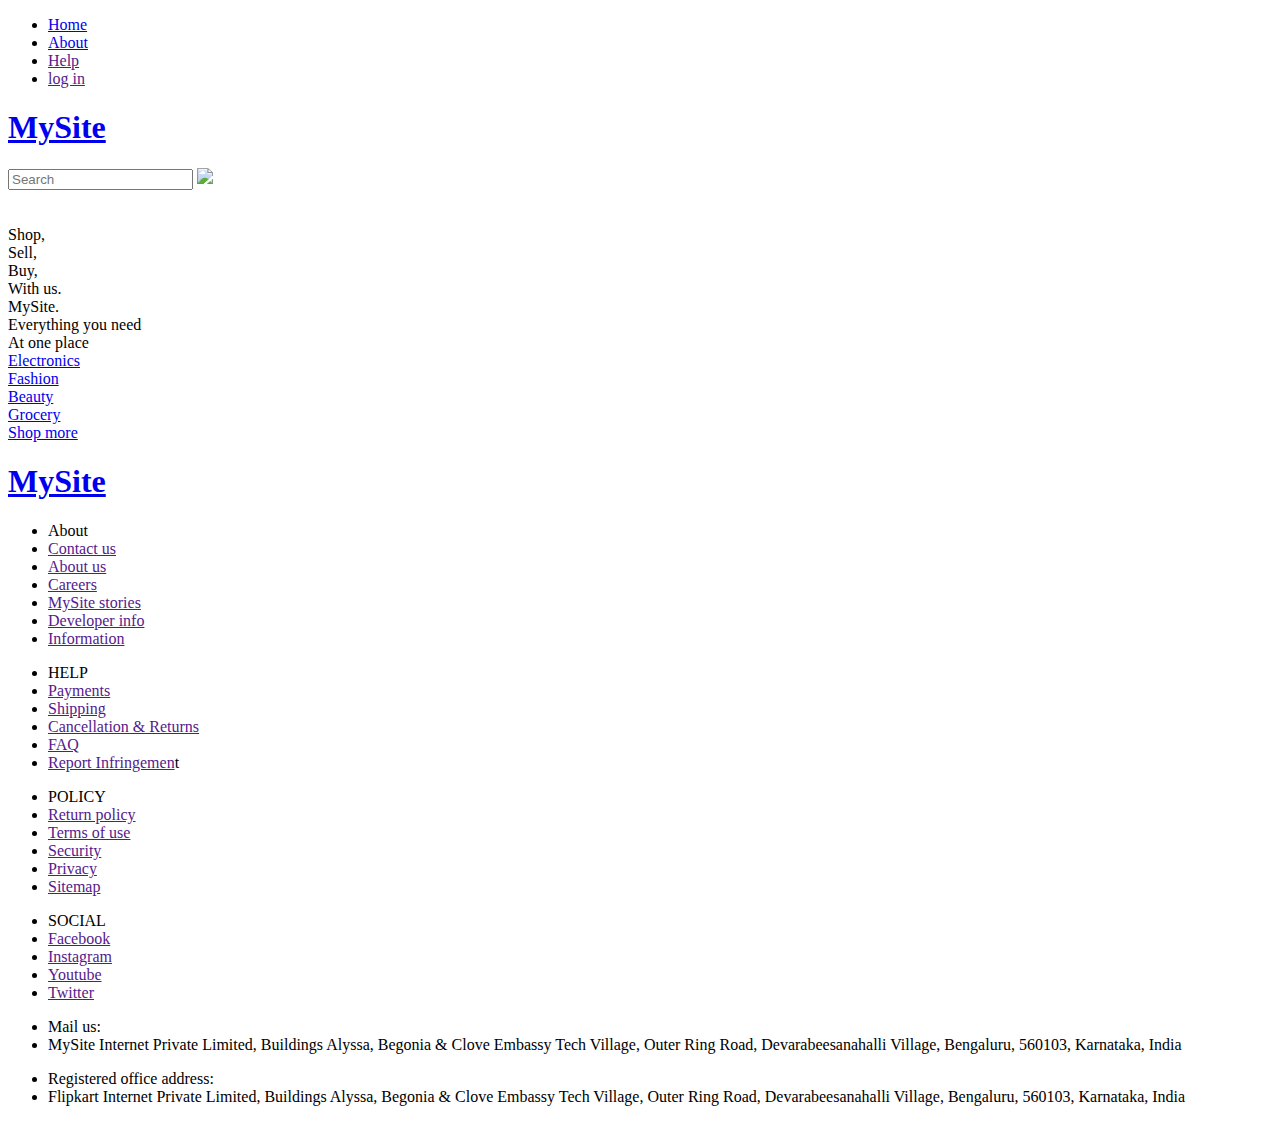
==== index.html @ 5b5e39c2 "Update index.html" ====
<!DOCTYPE html>
<html lang="en">

<head>
    <meta charset="UTF-8">
    <meta http-equiv="X-UA-Compatible" content="IE=edge">
    <meta name="viewport" content="width=device-width, initial-scale=1.0">
    <title>About us</title>
    <script src="scroll.js"></script>
    <script defer src="https://use.fontawesome.com/releases/v5.0.6/js/all.js"></script>
    <link rel="stylesheet" href="about-us.css">
    <link rel="stylesheet" href="navigation-bar.css">
    <link rel="stylesheet" href="fooder.css">
</head>

<body>
    <div class="navbar">
        <div class="buttons">
            <ul>
                <li><a href="home.html">Home</a></li>
                <li><a href="index.html">About</a></li>
                <li><a href="">Help</a></li>
                <li><a href="">log in</a></li>
            </ul>
        </div>

        <div class="title">
            <h1><a href="home.html">MySite</a></h1>
        </div>

        <div class="searchbox">
            <div class="search-col">
                <div class="search">
                    <input type="text" name="" class="search1" placeholder="Search">
                    <a href="#" class="search-btn">
                        <img src="https://img.icons8.com/material-outlined/24/000000/search--v1.png">
                    </a>
                </div>
            </div>
            <div id="profile">
                <a href="">
                    <img src="images//user.png" alt="">
                </a>
            </div>
            <div id="cart">
                <img src="images//shopping-cart.png" alt="">
            </div>
        </div>

    </div>
    <div id="boxone">
        <div id="boxtwo">
            <div id="innerbox">
                <div id="span1" class="spaned">Shop,&nbsp;</div>
                <div id="span2" class="spaned">Sell,&nbsp;</div>
                <div id="span3" class="spaned">Buy,&nbsp;</div>
                <div id="span4" class="spaned">With us.</div>
                <div id="span5" class="spaned">MySite.</div>
            </div>
        </div>
    </div>
    <div class="container">
        <div id="every">
            <div class="cards">
                <div id="border">
                    <div>Everything you need</div>
                    <div>At one place</div>
                </div>
            </div>
        </div>
        <div class="cards">
            <div class="elect">
                <a href="test.html" class="rest" target="_blank">Electronics</a>
                <!-- <div class="rest">Electronics</div> -->
            </div>
        </div>
        <div id="fashion">
            <div class="cards">
                <div class="elect2">
                    <a href="test.html" class="rest2" target="_blank">Fashion</a>
                    <!-- <div class="rest">Fashion</div> -->
                </div>
            </div>
        </div>
        <div id="beauty">
            <div class="cards">
                <div class="elect">
                    <a href="test.html" class="rest" target="_blank">Beauty</a>
                    <!-- <div class="rest">Beauty</div> -->
                </div>
            </div>
        </div>
        <div id="grocery">
            <div class="cards">
                <div class="elect2">
                    <a href="test.html" class="rest2" target="_blank">Grocery</a>
                    <!-- <div class="rest">Grocery</div> -->
                </div>
            </div>
        </div>
        <div id="shop">
            <div class="cards">
                <div class="elect">
                    <a href="test.html" class="rest" id="shop2" target="_blank">Shop more</a>
                    <!-- <div class="rest">Grocery</div> -->
                </div>
            </div>
        </div>
    </div>
    <div class="finalbox">
        <div class="titlebox">
            <h1><a href="home.html">MySite</a></h1>
        </div>
        <div class="lists">
            <ul>
                <li id="firstitem">About</li>
                <li><a href="">Contact us</a></li>
                <li><a href="">About us</a></li>
                <li><a href="">Careers</a></li>
                <li><a href="">MySite stories</a></li>
                <li><a href="">Developer info</a></li>
                <li><a href="">Information</a></li>
            </ul>
            <ul>
                <li id="firstitem">HELP</li>
                <li><a href="">Payments</a></li>
                <li><a href="">Shipping</a></li>
                <li><a href="">Cancellation & Returns</a></li>
                <li><a href="">FAQ</a></li>
                <li><a href="">Report Infringemen</a>t</li>
            </ul>
            <ul>
                <li id="firstitem">POLICY</li>
                <li><a href="">Return policy</a></li>
                <li><a href="">Terms of use</a></li>
                <li><a href="">Security</a></li>
                <li><a href="">Privacy</a></li>
                <li><a href="">Sitemap</a></li>
            </ul>
            <ul>
                <li id="firstitem">SOCIAL</li>
                <li><a href="">Facebook</a></li>
                <li><a href="">Instagram</a></li>
                <li><a href="">Youtube</a></li>
                <li><a href="">Twitter</a></li>
            </ul>
        </div>
        <div class="address">
            <ul>
                <li id="firstitem">Mail us:</li>
                <li>MySite Internet Private Limited,

                    Buildings Alyssa, Begonia &

                    Clove Embassy Tech Village,

                    Outer Ring Road, Devarabeesanahalli Village,

                    Bengaluru, 560103,

                    Karnataka, India</li>
            </ul>
            <ul>
                <li id="firstitem">Registered office address:</li>
                <li>Flipkart Internet Private Limited,

                    Buildings Alyssa, Begonia &

                    Clove Embassy Tech Village,

                    Outer Ring Road, Devarabeesanahalli Village,

                    Bengaluru, 560103,

                    Karnataka, India</li>
            </ul>
        </div>
    </div>
</body>

</html>
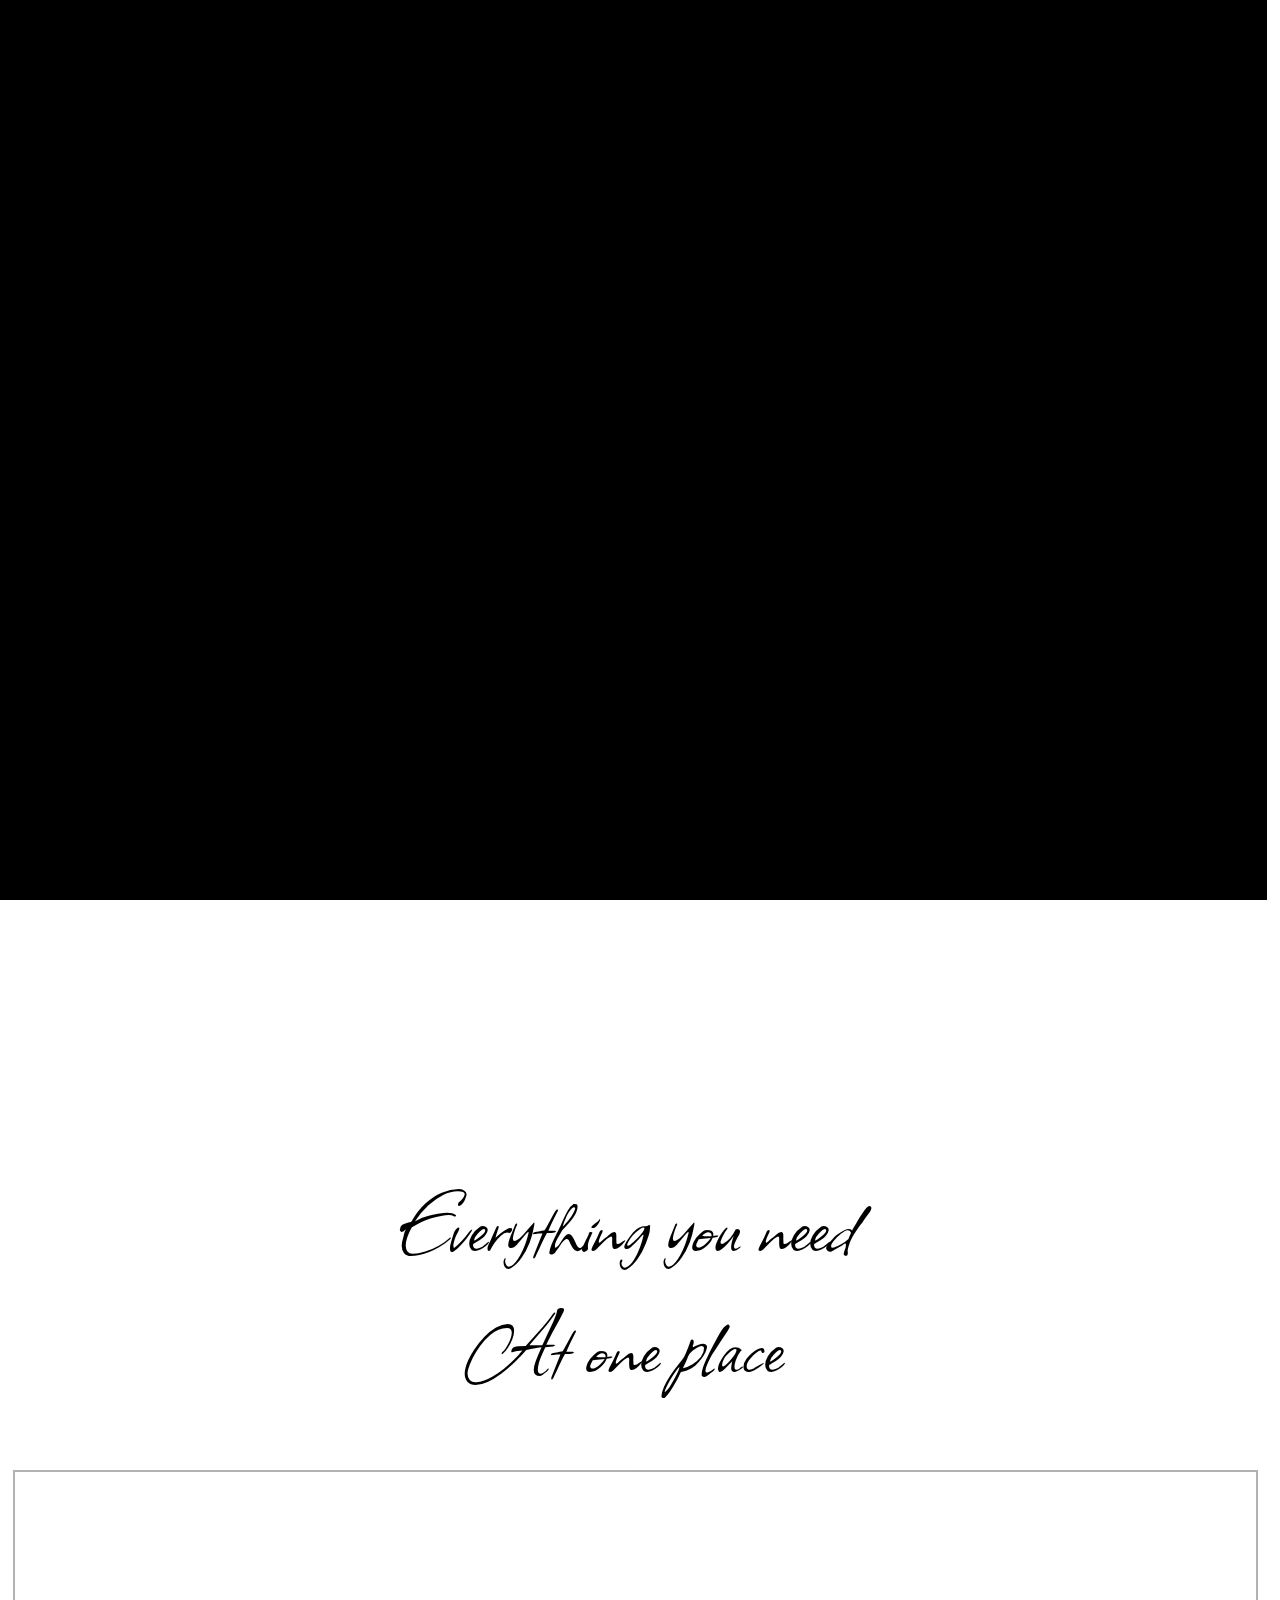
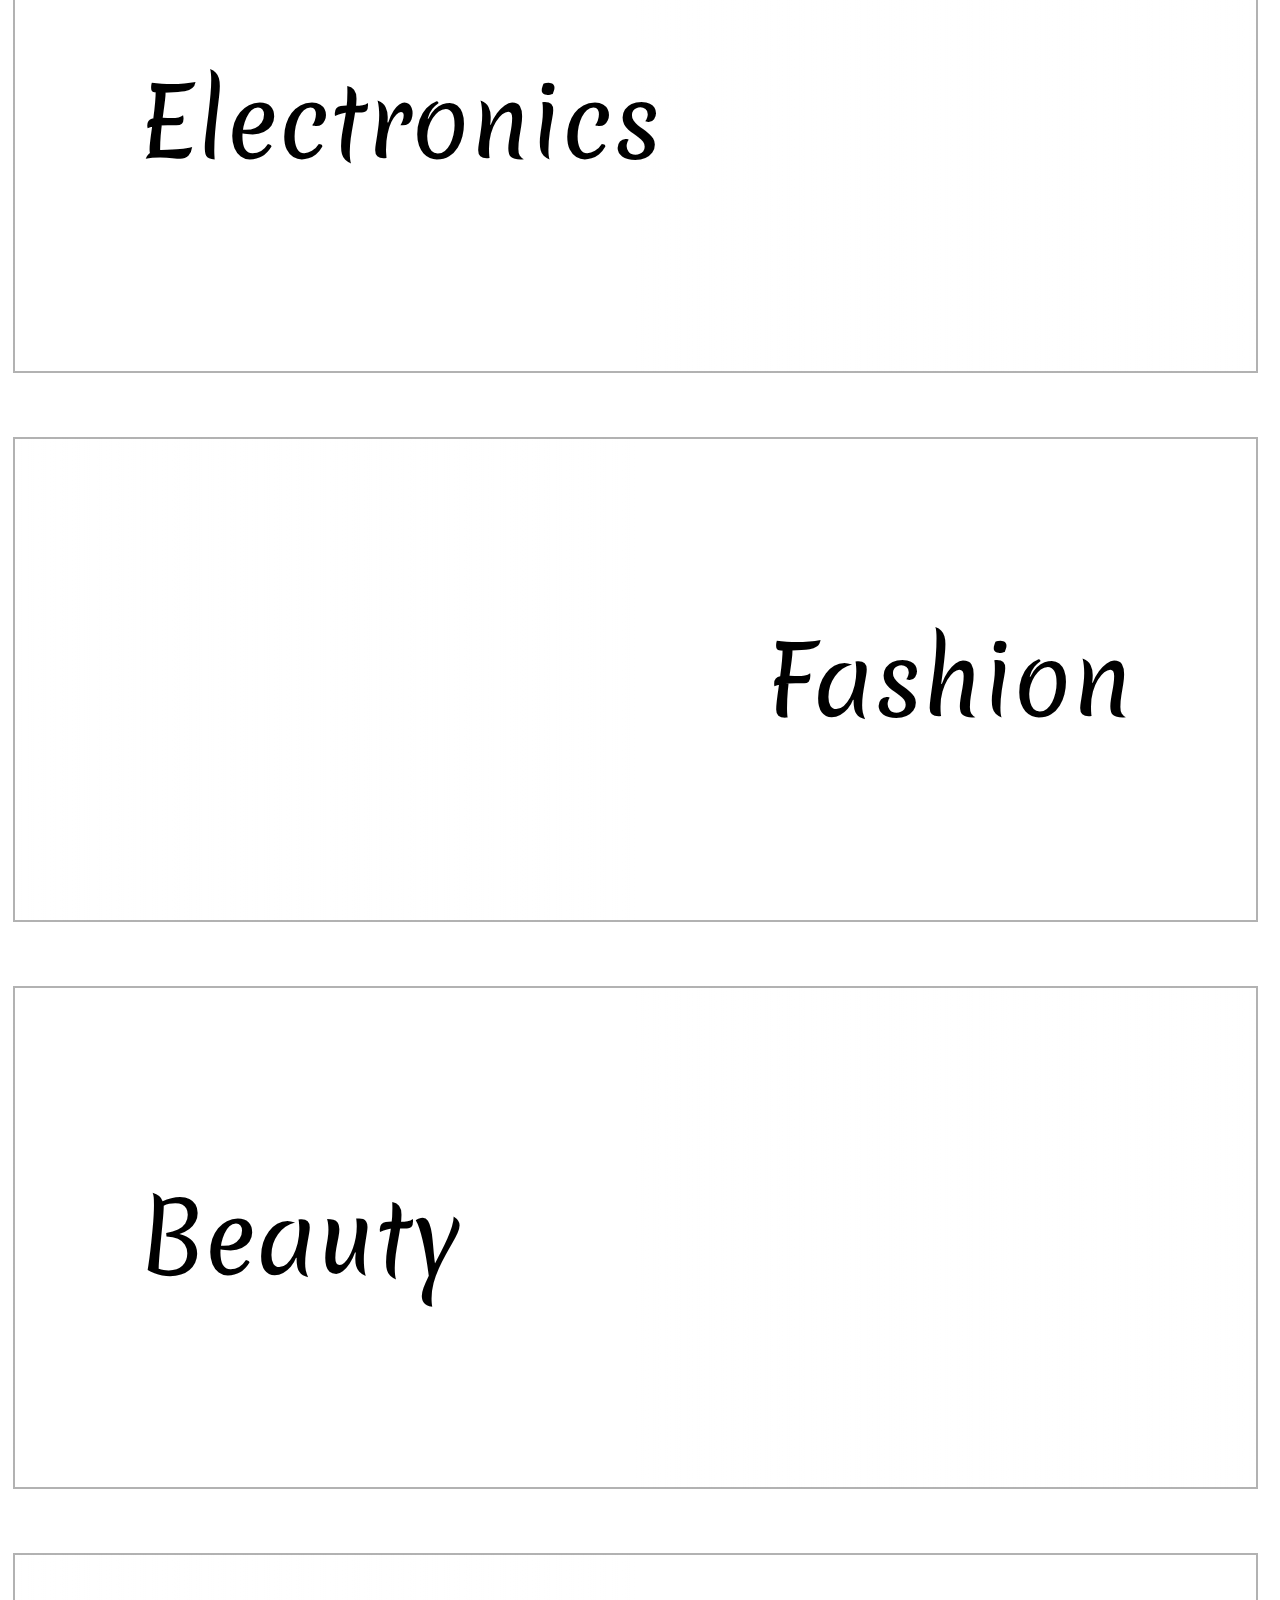
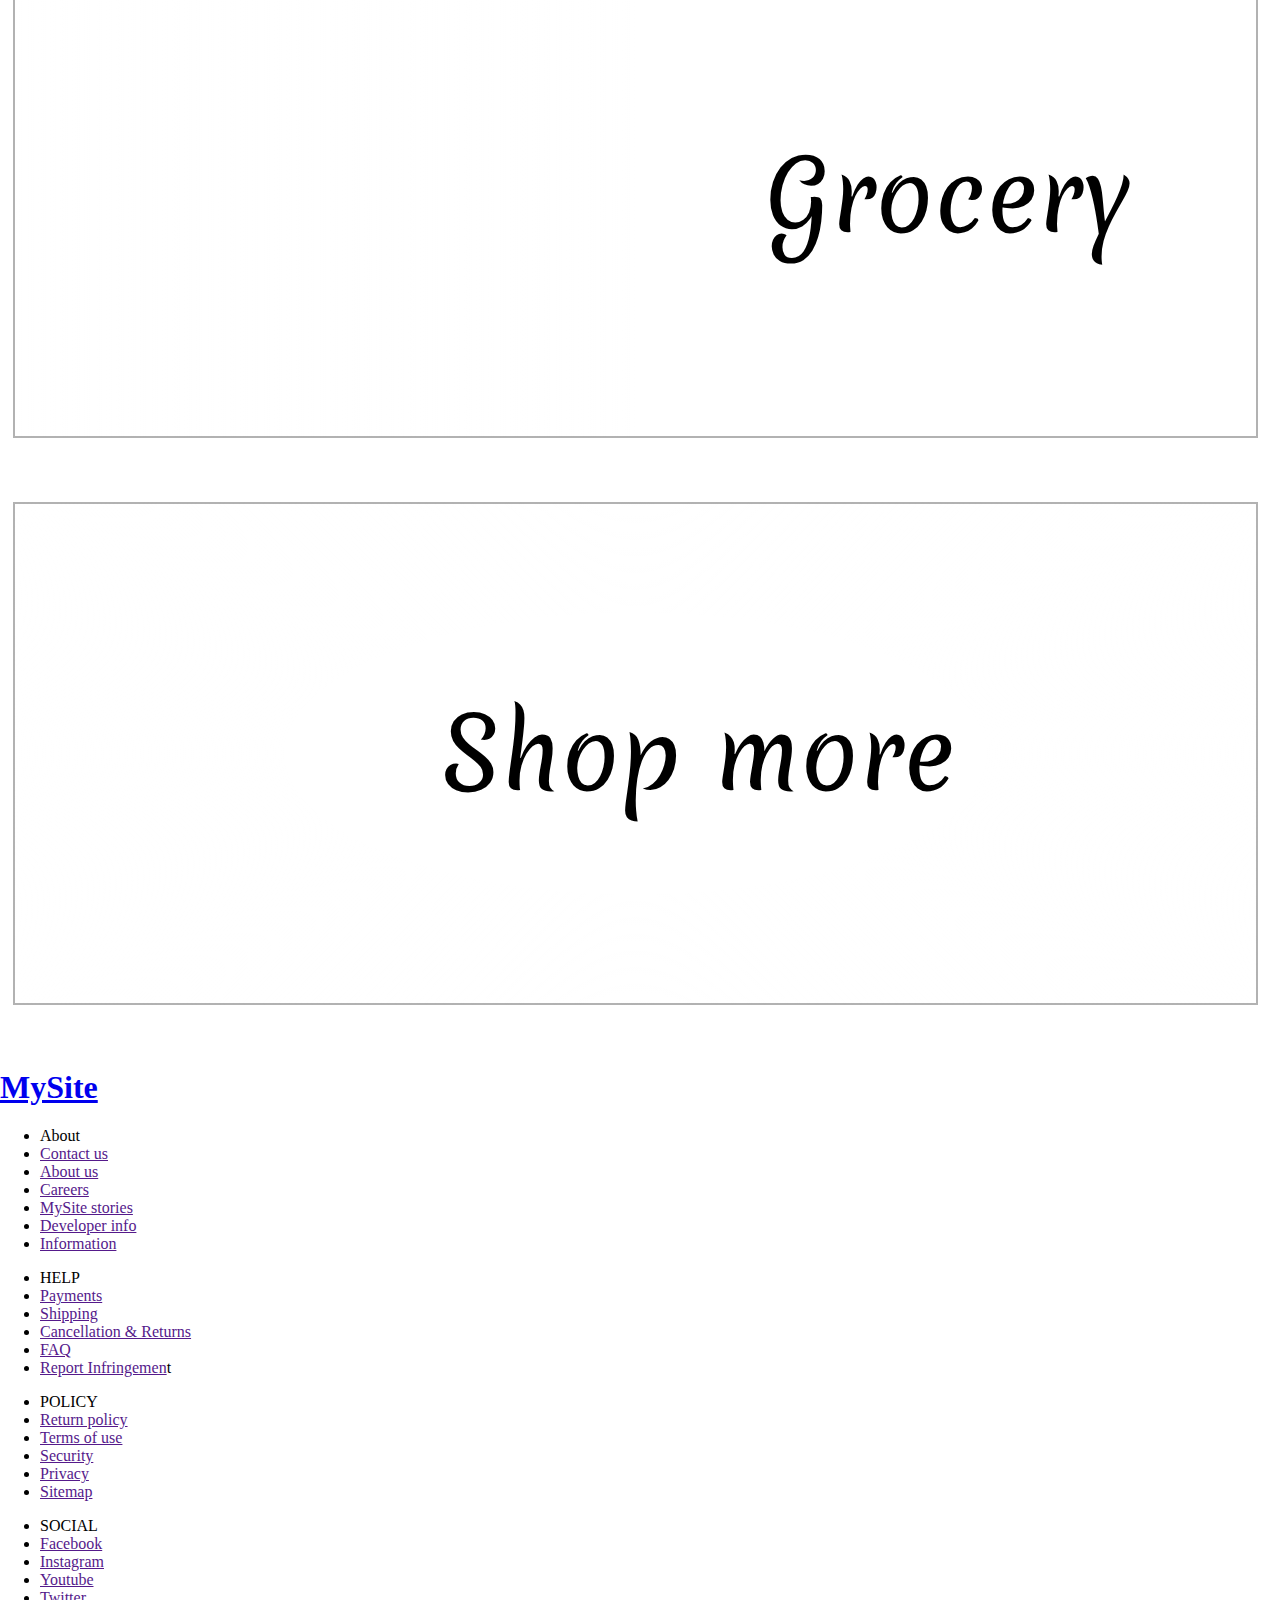
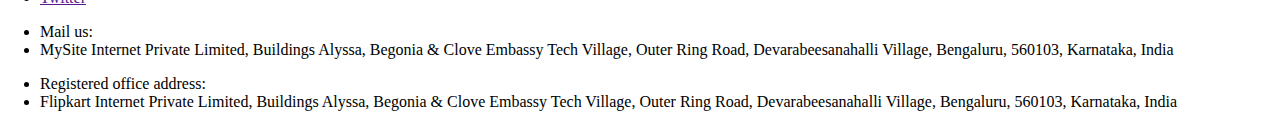
==== commit 905a9529: "Merge branch 'master' of https://github.com/harry-geek/school_computer_project" ====
--- a/index.html
+++ b/index.html
@@ -8,7 +8,7 @@
     <title>About us</title>
     <script src="scroll.js"></script>
     <script defer src="https://use.fontawesome.com/releases/v5.0.6/js/all.js"></script>
-    <link rel="stylesheet" href="about-us.css">
+    <link rel="stylesheet" href="index.css">
     <link rel="stylesheet" href="navigation-bar.css">
     <link rel="stylesheet" href="fooder.css">
 </head>
@@ -38,7 +38,7 @@
                 </div>
             </div>
             <div id="profile">
-                <a href="">
+                <a href="user-profile.html">
                     <img src="images//user.png" alt="">
                 </a>
             </div>
@@ -70,14 +70,14 @@
         </div>
         <div class="cards">
             <div class="elect">
-                <a href="test.html" class="rest" target="_blank">Electronics</a>
+                <a href="products.html" class="rest" target="_blank">Electronics</a>
                 <!-- <div class="rest">Electronics</div> -->
             </div>
         </div>
         <div id="fashion">
             <div class="cards">
                 <div class="elect2">
-                    <a href="test.html" class="rest2" target="_blank">Fashion</a>
+                    <a href="products.html" class="rest2" target="_blank">Fashion</a>
                     <!-- <div class="rest">Fashion</div> -->
                 </div>
             </div>
@@ -85,7 +85,7 @@
         <div id="beauty">
             <div class="cards">
                 <div class="elect">
-                    <a href="test.html" class="rest" target="_blank">Beauty</a>
+                    <a href="products.html" class="rest" target="_blank">Beauty</a>
                     <!-- <div class="rest">Beauty</div> -->
                 </div>
             </div>
@@ -93,7 +93,7 @@
         <div id="grocery">
             <div class="cards">
                 <div class="elect2">
-                    <a href="test.html" class="rest2" target="_blank">Grocery</a>
+                    <a href="products.html" class="rest2" target="_blank">Grocery</a>
                     <!-- <div class="rest">Grocery</div> -->
                 </div>
             </div>
@@ -101,7 +101,7 @@
         <div id="shop">
             <div class="cards">
                 <div class="elect">
-                    <a href="test.html" class="rest" id="shop2" target="_blank">Shop more</a>
+                    <a href="products.html" class="rest" id="shop2" target="_blank">Shop more</a>
                     <!-- <div class="rest">Grocery</div> -->
                 </div>
             </div>
--- a/index.css
+++ b/index.css
@@ -0,0 +1,388 @@
+@import url('https://fonts.googleapis.com/css2?family=Allison&display=swap');
+@import url('https://fonts.googleapis.com/css2?family=Rampart+One&display=swap');
+@import url('https://fonts.googleapis.com/css2?family=Share+Tech+Mono&display=swap');
+@import url('https://fonts.googleapis.com/css2?family=Dancing+Script&display=swap');
+@import url('https://fonts.googleapis.com/css2?family=Merienda&display=swap');
+
+*{
+    /* border: 5px solid red; */
+    --c-width: 97vw;
+    --c-height: 20vh;
+}
+
+body {
+    /* border: none; */
+    margin: 0;
+    padding: 0;
+    background-color: rgb(255, 255, 255);
+}
+
+.navbar {
+    animation-name: navbar;
+    animation-duration: 1s;
+    animation-delay: 4.8s;
+    animation-fill-mode: forwards;
+    animation-direction: reverse;
+    visibility: hidden;
+}
+
+#boxone {
+    position: absolute;
+    margin: 0;
+    /* border: none; */
+    background-color: black;
+    display: flex;
+    height: 100vh;
+    opacity: 1;
+    width: 99vw;
+    z-index: -1;
+    top: 0;
+}
+
+#boxtwo {
+    display: flex;
+    align-items: center;
+    justify-content: center;
+    width: 99vw;
+}
+
+#boxtwo::before {
+    position: absolute;
+    content: '';
+    background-image: url('https://source.unsplash.com/collection/190727/1600x900');
+    position: absolute;
+    height: 100vh;
+    width: 99vw;
+    opacity: 0.5;
+    z-index: -1;
+}
+
+#innerbox {
+    display: flex;
+    align-items: center;
+    width: 100%;
+    height: 50%;
+    /* border: 5px solid red; */
+    /* justify-content: center; */
+    /* grid-template-columns: repeat(4, 1fr); */
+    /* grid-template-rows: repeat(2, 2fr); */
+    row-gap: 0px; 
+}
+
+.spaned {
+    z-index: 10;
+    color: white;
+    opacity: 1;
+    margin-left: 7%;
+    font-family: 'Allison', cursive;
+    font-size: 1000%;
+    /* border: 5px solid red; */
+}
+
+#span1 {
+    z-index: 10;
+    color: white;
+    opacity: 1;
+    animation: span;
+    animation-fill-mode: forwards;
+    animation-duration: 2s;
+    animation-iteration-count: 1;
+    animation-delay: 0s;
+    visibility: hidden;
+    float: left;
+}
+
+#span2 {
+    animation-name: span2;
+    animation-duration: 2s;
+    animation-delay: 1.2s;
+    animation-iteration-count: 1;
+    visibility: hidden;
+    animation-fill-mode: forwards;
+}
+
+#span3 {
+    animation-name: span3;
+    animation-duration: 2s;
+    animation-delay: 2.4s;
+    animation-iteration-count: 1;
+    visibility: hidden;
+    animation-fill-mode: forwards;
+}
+
+#span4 {
+    animation-name: span4;
+    animation-duration: 2s;
+    animation-delay: 3.6s;
+    animation-iteration-count: 1;
+    visibility: hidden;
+    animation-fill-mode: forwards;
+}
+
+#span5 {
+    animation-name: span5;
+    animation-duration: 2s;
+    animation-delay: 4.8s;
+    animation-iteration-count: 1;
+    visibility: hidden;
+    animation-fill-mode: forwards;
+    /* display: block; */
+    /* margin-top: 80%; */
+    float: left;
+    padding-left: 0%;
+    /* margin-left: 0%; */
+    /* display: block; */
+}
+
+@keyframes span {
+    0% {
+        visibility: visible;
+        clip-path: inset(100% 0% 0% 0%);        
+    }
+    
+    50% {
+        visibility: visible;
+        clip-path: inset(0% 0% 0% 0%);
+    }
+    100% {
+        position: absolute;
+        clip-path: inset(0% 0% 100% 0%);
+    }
+}
+
+@keyframes span2 {
+    0% {
+        visibility: visible;
+        clip-path: inset(100% 0% 0% 0%);
+    }
+    
+    50% {
+        visibility: visible;
+        clip-path: inset(0% 0% 0% 0%);
+    }
+    100% {
+        position: absolute;
+        clip-path: inset(0% 0% 100% 0%);
+    }
+}
+@keyframes span3 {
+    0% {
+        visibility: visible;
+        clip-path: inset(100% 0% 0% 0%);
+    }
+    
+    50% {
+        visibility: visible;
+        clip-path: inset(0% 0% 0% 0%);
+    }
+    100% {
+        position: absolute;
+        clip-path: inset(0% 0% 100% 0%);
+    }
+}
+
+@keyframes span4 {
+    0% {
+        visibility: visible;
+        clip-path: inset(100% 0% 0% 0%);
+    }
+    
+    50% {
+        visibility: visible;
+        clip-path: inset(0% 0% 0% 0%);
+    }
+    100% {
+        position: absolute;
+        clip-path: inset(0% 0% 100% 0%);
+    }
+}
+
+@keyframes span5 {
+    0% {
+        visibility: visible;
+        clip-path: inset(100% 0% 0% 0%);
+    }
+    
+    100% {
+        visibility: visible;
+        clip-path: inset(0% 0% 0% 0%);
+    }
+}
+
+@keyframes navbar {
+    0% {
+        visibility: visible;
+        clip-path: inset(0% 0% 0% 0%);
+    }
+    
+    100% {
+        visibility: visible;
+        clip-path: inset(0% 50% 0% 50%);
+    }
+}
+
+.cards {
+    /* border: 5px solid red; */
+    display: flex;
+    background-image: url('images\\electronics.jpg');
+    background-repeat: no-repeat;
+    background-position-x: right;
+    background-size: 50%;
+    /* margin: 2% 0% 2% 0%; */
+    width: var(--c-width);
+    font-family: 'Share Tech Mono', monospace;
+    font-family: 'Merienda', cursive;
+    /* font-family: 'Allison', cursive; */
+    font-size: 600%;
+    margin-top: 5%;
+    margin-bottom: 5%;
+    margin-right: 1%;
+    margin-left: 1%;
+}
+
+.elect {
+    border: 2px solid rgba(0, 0, 0, 0.301);
+    display: flex;
+    background-image: linear-gradient(to right, white 50%, rgba(255, 255, 255, 0));
+    justify-content: center;
+    align-items: center;
+    /* box-shadow: 1vh 1vh 3vh rgba(0, 0, 0, 0.3), -1vh -1vh 3vh rgba(0, 0, 0, 0.3); */
+    /* transition-property: all;
+    transition-duration: 2s; */
+}
+
+.elect:hover{
+    background-image: linear-gradient(to right, white 60%, rgba(255, 255, 255, 0));
+    box-shadow: 2vh 2vh 3vh rgba(0, 0, 0, 0.5), -2vh -2vh 3vh rgba(0, 0, 0, 0.5);
+}
+
+
+.rest {
+    text-decoration: none;
+    color: black;
+    /* border: 5px solid red; */
+    width: var(--c-width);
+    height: auto;
+    padding-top: var(--c-height);
+    padding-bottom: var(--c-height);
+    padding-left: 10%;
+    transition-property: all;
+    transition-duration: 1s;
+}
+
+.rest:hover{
+    /* transition-property: all;
+    transition-duration: 2s; */
+    padding-top: 21vh;
+    padding-bottom: 21vh;
+    padding-left: 10%;
+    font-size: 110%;
+    font-weight: 100;
+}
+
+.elect2 {
+    border: 2px solid rgba(0, 0, 0, 0.301);
+    display: flex;
+    background-image: linear-gradient(to left, white 50%, rgba(255, 255, 255, 0));
+    justify-content: center;
+    align-items: center;
+    /* box-shadow: 1vh 1vh 3vh rgba(0, 0, 0, 0.3), -1vh -1vh 3vh rgba(0, 0, 0, 0.3); */
+    /* transition-property: all;
+    transition-duration: 2s; */
+}
+
+.elect2:hover {
+    background-image: linear-gradient(to left, white 60%, rgba(255, 255, 255, 0));
+    box-shadow: 2vh 2vh 3vh rgba(0, 0, 0, 0.5), -2vh -2vh 3vh rgba(0, 0, 0, 0.5);
+}
+
+.rest2 {
+    text-decoration: none;
+    color: black;
+    /* border: 5px solid red; */
+    width: var(--c-width);
+    height: auto;
+    padding-top: 19vh;
+    padding-bottom: 19vh;
+    padding-right: 10%;
+    transition-property: all;
+    transition-duration: 1s;
+    text-align: right;
+}
+
+.rest2:hover {
+    /* transition-property: all;
+    transition-duration: 2s; */
+    padding-top: var(--c-height);
+    padding-bottom: var(--c-height);
+    padding-left: 10%;
+    font-size: 110%;
+    font-weight: 100;
+}
+
+.container {
+    margin-top: 100vh;
+}
+
+#every > .cards {
+    background-image: none;
+}
+
+#border {
+    /* background-image: url('ribbon.png');
+    background-repeat: no-repeat;
+    background-position: center;
+    width: 100%; */
+    /* border-radius: 50%; */
+    /* font-family: 'Dancing Script', cursive; */
+    border: none;
+    font-family: 'Allison', cursive;
+    text-align: center;
+    margin-top: 3%;
+}
+
+#every > .cards {
+    margin: 0%;
+    /* border: 5px solid rgb(95, 92, 92); */
+    display: flex;
+    justify-content: center;
+    align-items: center;
+    width: 98vw;
+}
+
+#fashion > .cards {
+    background-image: url('images\\fashion.jpg');
+    background-position-x: left;
+    /* text-align: right; */
+}
+
+#beauty > .cards {
+    background-image: url('images\\beauty.jpg');
+}
+
+#grocery > .cards{
+    background-image: url('images\\grocery.jpg');
+    background-position-x: left;
+}
+
+#shop > .cards {
+    background-image: url('https://source.unsplash.com/collection/190727/1400x400');
+    background-position-x: center;
+    /* background-position-y: 40%; */
+    background-size: cover;
+}
+#shop > .cards > .elect {
+    background-image: radial-gradient(white 40%, rgba(255, 255, 255, 0.219));
+    justify-content: center;
+    align-self: center;
+}
+
+#shop > .cards > .elect:hover {
+    background-image: radial-gradient(white 50%, rgba(255, 255, 255, 0.219));
+}
+
+#shop2 {
+    display: flex;
+    justify-content: center;
+    align-items: center;
+}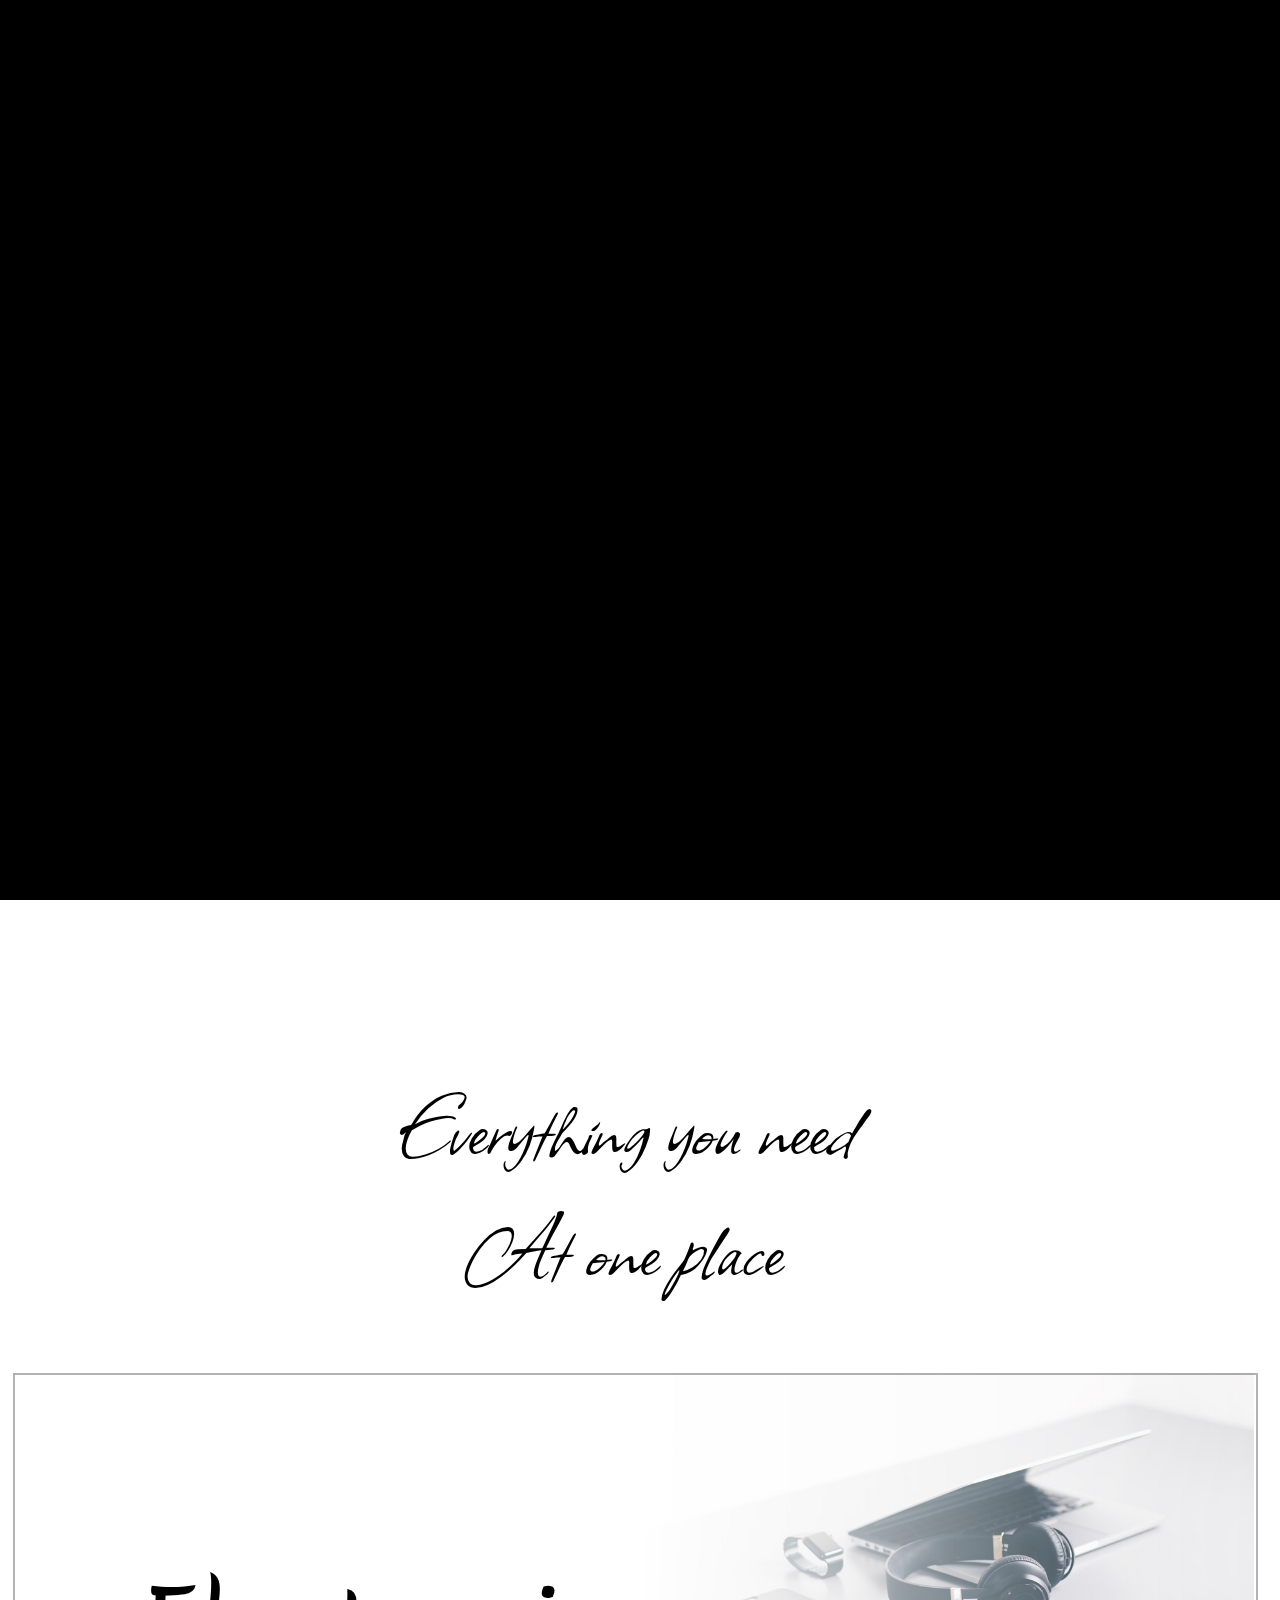
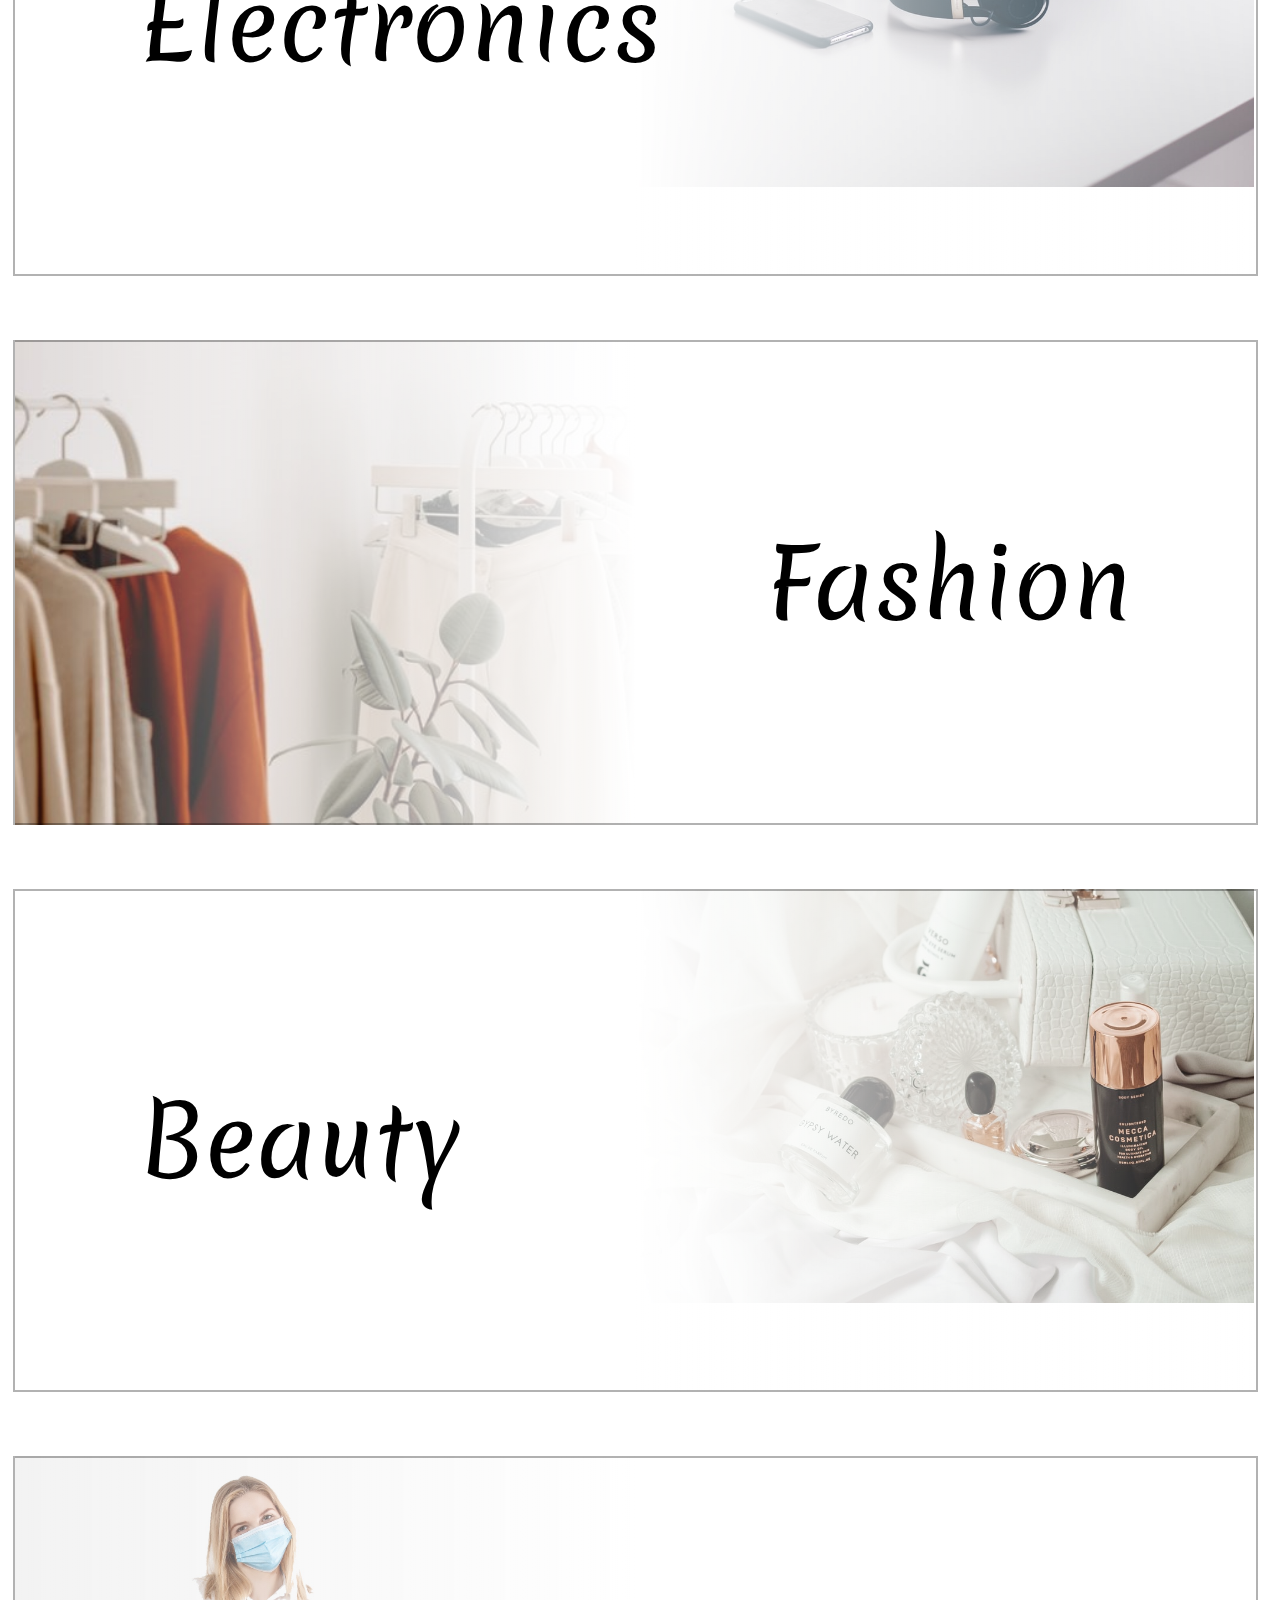
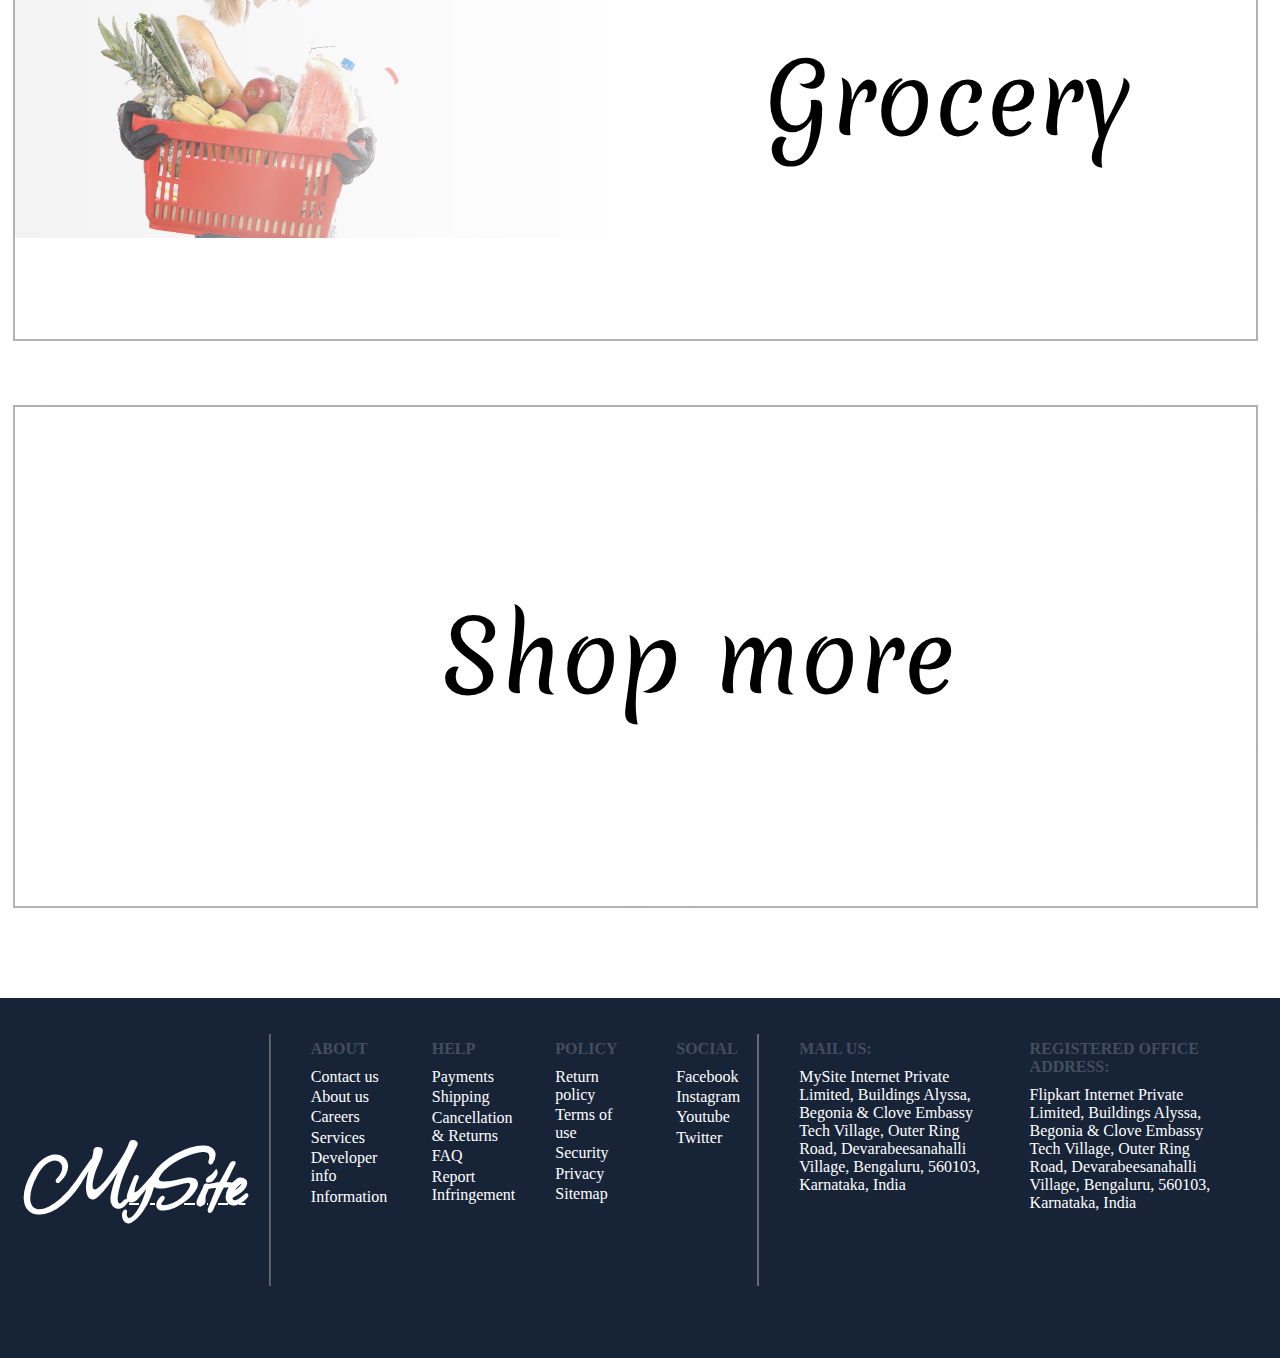
==== commit a98b54b0: "final commit" ====
--- a/index.html
+++ b/index.html
@@ -19,15 +19,13 @@
             <ul>
                 <li><a href="home.html">Home</a></li>
                 <li><a href="index.html">About</a></li>
-                <li><a href="">Help</a></li>
-                <li><a href="">log in</a></li>
+                <li><a href="help.html">Help</a></li>
+                <li><a href="login.html">log in</a></li>
             </ul>
         </div>
-
         <div class="title">
             <h1><a href="home.html">MySite</a></h1>
         </div>
-
         <div class="searchbox">
             <div class="search-col">
                 <div class="search">
@@ -39,14 +37,15 @@
             </div>
             <div id="profile">
                 <a href="user-profile.html">
-                    <img src="images//user.png" alt="">
+                    <img src="images/user.png" alt="">
                 </a>
             </div>
             <div id="cart">
-                <img src="images//shopping-cart.png" alt="">
+                <a href="cart.html">
+                    <img src="images/shopping-cart.png" alt="">
+                </a>
             </div>
         </div>
-
     </div>
     <div id="boxone">
         <div id="boxtwo">
@@ -107,75 +106,65 @@
             </div>
         </div>
     </div>
-    <div class="finalbox">
-        <div class="titlebox">
-            <h1><a href="home.html">MySite</a></h1>
+    <div class='finalbox'>
+        <div class='titlebox'>
+            <h1>MySite</h1>
         </div>
-        <div class="lists">
+        <div class='lists'>
             <ul>
-                <li id="firstitem">About</li>
-                <li><a href="">Contact us</a></li>
-                <li><a href="">About us</a></li>
-                <li><a href="">Careers</a></li>
-                <li><a href="">MySite stories</a></li>
-                <li><a href="">Developer info</a></li>
-                <li><a href="">Information</a></li>
+                <li id='firstitem'>About</li>
+                <li><a href='Contact-us.html'>Contact us</a></li>
+                <li><a href='index.html'>About us</a></li>
+                <li><a href=''>Careers</a></li>
+                <li><a href='services.html'>Services</a></li>
+                <li><a href=''>Developer info</a></li>
+                <li><a href=''>Information</a></li>
             </ul>
             <ul>
-                <li id="firstitem">HELP</li>
-                <li><a href="">Payments</a></li>
-                <li><a href="">Shipping</a></li>
-                <li><a href="">Cancellation & Returns</a></li>
-                <li><a href="">FAQ</a></li>
-                <li><a href="">Report Infringemen</a>t</li>
+                <li id='firstitem'>HELP</li>
+                <li><a href=''>Payments</a></li>
+                <li><a href=''>Shipping</a></li>
+                <li><a href=''>Cancellation & Returns</a></li>
+                <li><a href='help.html'>FAQ</a></li>
+                <li><a href=''>Report Infringemen</a>t</li>
             </ul>
             <ul>
-                <li id="firstitem">POLICY</li>
-                <li><a href="">Return policy</a></li>
-                <li><a href="">Terms of use</a></li>
-                <li><a href="">Security</a></li>
-                <li><a href="">Privacy</a></li>
-                <li><a href="">Sitemap</a></li>
+                <li id='firstitem'>POLICY</li>
+                <li><a href=''>Return policy</a></li>
+                <li><a href=''>Terms of use</a></li>
+                <li><a href=''>Security</a></li>
+                <li><a href=''>Privacy</a></li>
+                <li><a href=''>Sitemap</a></li>
             </ul>
             <ul>
-                <li id="firstitem">SOCIAL</li>
-                <li><a href="">Facebook</a></li>
-                <li><a href="">Instagram</a></li>
-                <li><a href="">Youtube</a></li>
-                <li><a href="">Twitter</a></li>
+                <li id='firstitem'>SOCIAL</li>
+                <li><a href='contact-us.html'>Facebook</a></li>
+                <li><a href='contact-us.html'>Instagram</a></li>
+                <li><a href='contact-us.html'>Youtube</a></li>
+                <li><a href='contact-us.html'>Twitter</a></li>
             </ul>
         </div>
-        <div class="address">
+        <div class='address'>
             <ul>
-                <li id="firstitem">Mail us:</li>
+                <li id='firstitem'>Mail us:</li>
                 <li>MySite Internet Private Limited,
-
                     Buildings Alyssa, Begonia &
-
                     Clove Embassy Tech Village,
-
                     Outer Ring Road, Devarabeesanahalli Village,
-
                     Bengaluru, 560103,
-
                     Karnataka, India</li>
             </ul>
             <ul>
-                <li id="firstitem">Registered office address:</li>
+                <li id='firstitem'>Registered office address:</li>
                 <li>Flipkart Internet Private Limited,
-
                     Buildings Alyssa, Begonia &
-
                     Clove Embassy Tech Village,
-
                     Outer Ring Road, Devarabeesanahalli Village,
-
                     Bengaluru, 560103,
-
                     Karnataka, India</li>
             </ul>
         </div>
     </div>
 </body>
 
-</html>
+</html>--- a/index.css
+++ b/index.css
@@ -17,6 +17,10 @@
     background-color: rgb(255, 255, 255);
 }
 
+body::-webkit-scrollbar{
+    display: none;
+}
+
 .navbar {
     animation-name: navbar;
     animation-duration: 1s;
@@ -34,7 +38,7 @@
     display: flex;
     height: 100vh;
     opacity: 1;
-    width: 99vw;
+    width: 100vw;
     z-index: -1;
     top: 0;
 }
@@ -43,7 +47,7 @@
     display: flex;
     align-items: center;
     justify-content: center;
-    width: 99vw;
+    width: 100vw;
 }
 
 #boxtwo::before {
@@ -52,7 +56,7 @@
     background-image: url('https://source.unsplash.com/collection/190727/1600x900');
     position: absolute;
     height: 100vh;
-    width: 99vw;
+    width: 100vw;
     opacity: 0.5;
     z-index: -1;
 }
--- a/navigation-bar.css
+++ b/navigation-bar.css
@@ -0,0 +1,152 @@
+@import url('https://fonts.googleapis.com/css2?family=Dancing+Script&display=swap');
+@import url('https://fonts.googleapis.com/css2?family=Allison&display=swap');
+@import url('https://fonts.googleapis.com/css2?family=Patrick+Hand&display=swap');
+
+body {
+    margin: 0%;
+    padding: 0%;
+}
+
+.navbar {
+    /* border: 4px solid red; */
+    display: grid;
+    grid-template-columns: repeat(3, 2fr);
+    align-items: center;
+    float: inline-start;
+    width: 100vw;
+    background-color: rgba(26, 26, 26, 0.3);
+    backdrop-filter: blur(10px);
+}
+
+.buttons > ul {
+    display: grid;
+    grid-template-columns: repeat(4, 2fr);
+}
+
+.buttons > ul > li {
+    list-style: none;
+    display: inline;
+    float: left;
+    margin-left: 7%;
+    font-size: 150%;
+    text-transform: uppercase;
+    background-color: rgba(255, 255, 255, 0.5);
+    border-radius: 50px;
+    text-align: center;
+}
+
+.buttons > ul > li:nth-child(1) {
+    margin-left: 0%;
+}
+
+.buttons > ul > li > a {
+    text-decoration: none;
+    color: rgba(0, 0, 0, 0.7);
+    font-family: 'Patrick Hand', cursive;
+    padding-left: 11px;
+    padding-right: 11px;
+}
+
+.buttons > ul > li:hover {
+    background-color: rgba(0, 0, 0, 0.5);
+}
+
+.buttons > ul > li:hover > a {
+    color: rgba(255, 255, 255, 0.514);
+}
+
+.title {
+    /* border: 4px solid red; */
+    display: inline;
+    font-family: 'Patrick Hand', cursive;
+    font-size: 150%;
+    text-align: center;
+}
+
+.title > h1 > a{
+    text-decoration: none;
+    color: rgba(255, 255, 255, 0.8);
+}
+
+.searchbox {
+    /* border: 5px solid red; */
+    display: grid;
+    grid-template-columns: 4fr .5fr .5fr;
+    /* justify-content: center; */
+}
+
+.search {
+    display: flex;
+    /* border: 3px solid red; */
+    justify-content: center;
+    align-items: center;
+    border: none;
+    background-color: rgba(255, 255, 255, 0.5);
+    border-radius: 500px;
+    height: 30px;
+    width: 30px;
+    padding: 2%;
+    transition: 0.8s;
+    float: right;
+}
+
+.search:hover {
+    width: 300px;
+    padding-left: 0%;
+    padding-right: 0%;
+}
+
+.search:hover > .search1 {
+    width: 200px;
+    padding: 0 6px;
+}
+
+.search-btn {
+    color: rgba(0, 0, 0, 0.7);
+    background: none;
+}
+
+.search1 {
+    background: none;
+    border: none;
+    outline: none;
+    float: left;
+    color: rgba(0, 0, 0, 0.7);
+    font-size: 16px;
+    transition: 0.8s;
+    width: 0px;
+}
+
+#profile {
+    /* border: 3px solid red; */
+    margin: 0% 20% 0% 10%;
+    display: flex;
+    justify-content: center;
+    background-color: rgba(255, 255, 255, 0.5);
+    border-radius: 50px;
+    height: 45px;
+    width: 45px;
+    align-items: center;
+}
+
+#profile > a > img{
+    height: 20px;
+    width: 20px;
+}
+
+#cart {
+    /* border: 3px solid red; */
+    margin: 0% 50% 0% 10%;
+    display: flex;
+    justify-content: center;
+    background-color: rgba(255, 255, 255, 0.5);
+    border-radius: 50px;
+    height: 45px;
+    width: 45px;
+    align-items: center;
+}
+
+#cart > a > img {
+    height: 20px;
+    width: 20px;
+}
--- a/fooder.css
+++ b/fooder.css
@@ -0,0 +1,75 @@
+.finalbox {
+    display: flex;
+    background-color: #172337;
+    height: 40vh;
+    color: white;
+    margin-top: 10vh;
+    width: 100vw;
+}
+
+.titlebox {
+    display: flex;
+    /* border: 5px solid red; */
+    align-items: center;
+    justify-content: center;
+    width: 21%;
+    font-family: 'Allison', cursive;
+    font-size: 300%;
+    text-decoration: underline 2px white;
+    border-right: 2px solid rgba(255, 255, 255, 0.329);
+    clip-path: inset(10% 0% 20% 0%);
+}
+
+.titlebox > h1 > a {
+    text-decoration: none;
+    color: white;
+}
+
+.lists {
+    display: grid;
+    grid-template-columns: repeat(4, 2fr);
+    /* border: 5px solid red; */
+    width: 38%;
+    text-decoration: none;
+    padding-top: 2%;
+    border-right: 2px solid rgba(255, 255, 255, 0.329);
+    clip-path: inset(10% 0% 20% 0%);
+}
+
+ul {
+    /* border: 3px solid white; */
+    list-style: none;
+    display: inline-block;
+}
+
+ul > li {
+    padding-bottom: 3%;
+}
+
+a {
+    text-decoration: none;
+    /* color: white; */
+}
+
+li > a {
+    color: white;
+}
+
+li > a:hover {
+    text-decoration: underline;
+}
+
+#firstitem {
+    color: #434e61;
+    padding-bottom: 10px;
+    text-transform: uppercase;
+    font-weight: bold;
+}
+
+.address {
+    display: grid;
+    grid-template-columns: repeat(2, 2fr);
+    /* border: 5px solid red; */
+    width: 36%;
+    padding-top: 2%;
+}
